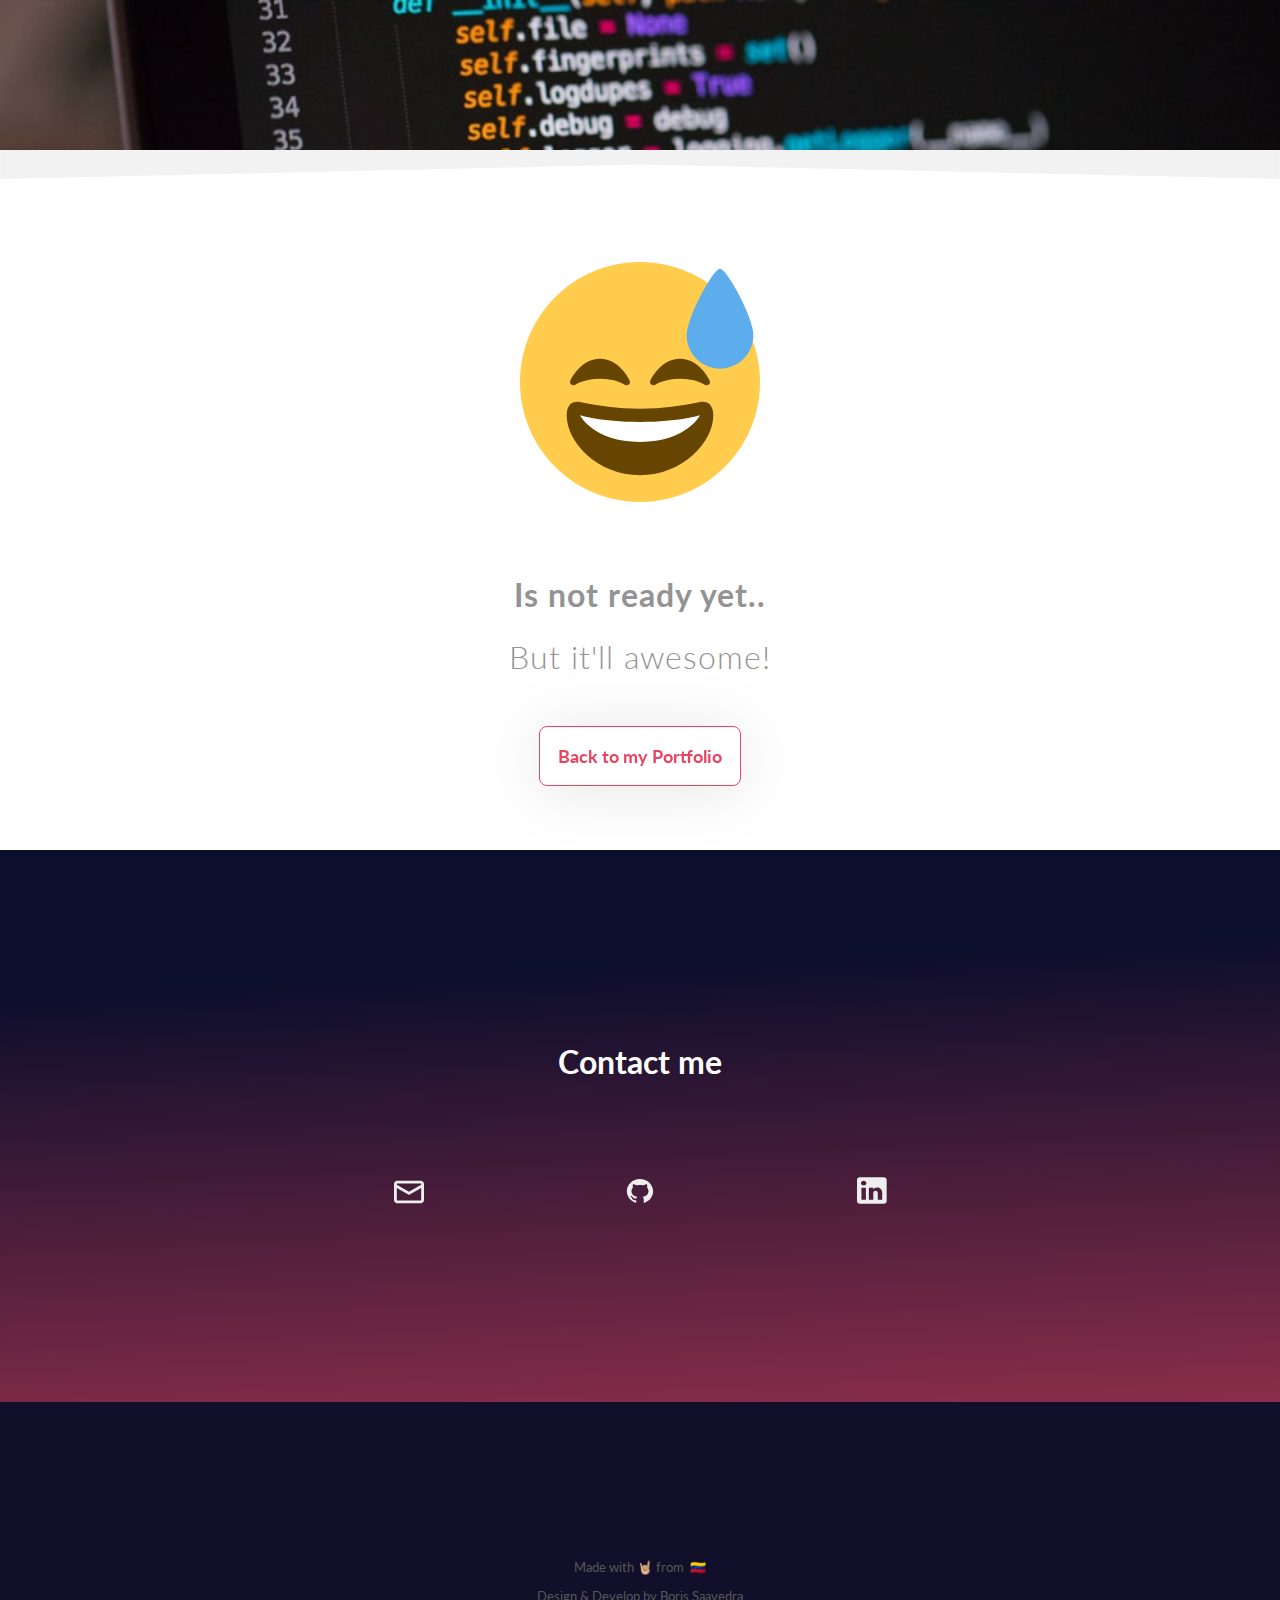
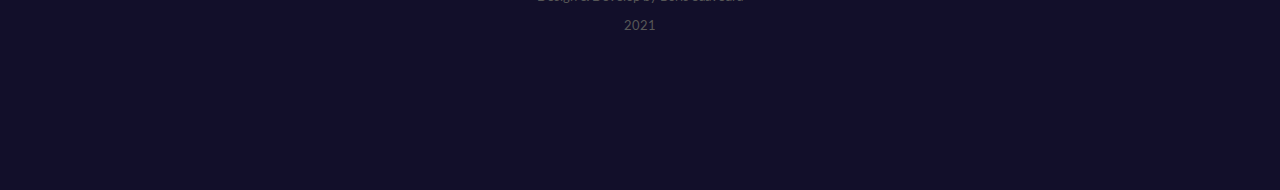
==== free.html @ f75eb016 "Free stuff dummy page added" ====
<!DOCTYPE html>
<html lang="en">
<head>
    <!-- Google Tag Manager -->
        <script>(function(w,d,s,l,i){w[l]=w[l]||[];w[l].push({'gtm.start':
        new Date().getTime(),event:'gtm.js'});var f=d.getElementsByTagName(s)[0],
        j=d.createElement(s),dl=l!='dataLayer'?'&l='+l:'';j.async=true;j.src=
        'https://www.googletagmanager.com/gtm.js?id='+i+dl;f.parentNode.insertBefore(j,f);
        })(window,document,'script','dataLayer','GTM-KXD567V');</script>
    <!-- End Google Tag Manager -->
    <meta charset="UTF-8">
    <meta name="viewport" content="width=device-width, initial-scale=1.0">
    <link rel="stylesheet" type="text/css" href="styles/styles.css">
    <link rel="stylesheet" type="text/css" href="styles/media_queries.css">
    <link href="https://fonts.googleapis.com/css2?family=Lato:wght@300;400;700;900&display=swap" rel="stylesheet">
    <link rel="icon" type="image/png" href="assets/favicon.png">
    <title>Boris Saavedra | FULL STACK DEVELOPER</title>
</head>
<body>
    <!-- Google Tag Manager (noscript) -->
        <noscript><iframe src="https://www.googletagmanager.com/ns.html?id=GTM-KXD567V"
            height="0" width="0" style="display:none;visibility:hidden"></iframe></noscript>
    <!-- End Google Tag Manager (noscript) -->
    <section id="home-section">
        <header id="header">
            <div class="header-pic"></div>
            <div class="header-profile-pic">
                <img src="assets/Boris_pic.png" alt="Boris Saavedra Developer">
            </div>
        </header>
        <div class="header-deco">
            <img class="shadow-deco-1" src="assets/Union.svg" width="100%" height="10%" alt="">
        </div>
        <!-- Start content -->
        <section class="free-wrapper">
            <div class="wrapper">
                <div class="emoji"><img src="assets/free-stuff.svg" alt="Free Stuff"></div>
                <p class="full-stack">Is not ready yet..</p>
                <p class="full-stack lite-font">But it'll awesome!</p>
                <a href="index.html">
                    <button class="btn-outline mt-btn">
                        Back to my Portfolio
                    </button>
                </a>
            </div>
        </section>
        <!-- End content -->
           <!-- Contact me section -->
    <section id="contact-sec">
        <div class="contact-me" id="contact-me">
            <div id="contact-section" class="contact-me-title">Contact me</div>
            <div class="links">
                <a href="mailto:borisaavedra@gmail.com" target="_blank">
                    <img class="links-icons" src="assets/mail-boris.svg" alt="">
                </a>
                <a href="http://github.com/borisaavedra" target="_blank">
                    <img class="links-icons" src="assets/github-boris.svg" alt="">
                </a>
                <a href="https://www.linkedin.com/in/borisaavedra/" target="_blank">
                    <img class="links-icons" src="assets/linkedin-boris.svg" alt="">
                </a>
            </div>
        </div>
        <footer>
            <p>Made with 🤘🏼 from <span>&nbsp;🇻🇪</span></p>
            <p>Design & Develop by Boris Saavedra</p>
            <p>2021</p>
        </footer>
    </section>
    </body>
</html>
---- styles/styles.css ----
html { behavior: smooth; }
body {
    font-family: 'Lato', sans-serif;
    margin: 0px;
    color: #575757;
    background-color: #FFFFFF;
}

.header-pic {
    width: 100%;
    height: 150px;
    background-image: url("../assets/photo-1515879218367-8466d910aaa4.jpg");
    background-repeat: no-repeat;
    background-size: cover;
    position: relative;
}

.header-profile-pic {
    display: none;
    justify-content: center;
    clip-path: circle(49% at 50% 50%);
    position: absolute;
    top: 10%;
    left: calc((100% / 2) - 114px);
    z-index: 1;
}

.nav-container {
    position: relative;
}

li > a {
    text-decoration: none;
    color: #E94560;
}

.cursor {
    cursor: pointer;
}


.nav-ul {
    position: fixed;
    top: 46%;
    left: 2%;
    z-index: 3;
}

ul {
    list-style: none;
}

.bullet {
    background: #575757;
    width: 10px;
    height: 10px;
    border-radius: 100%;
    display: inline-block;
}

.current {
    background: #E94560;
}

.bullet:hover {
    transition: .5s;
    transform: scale(1.1, 1.1);
    background: #E94560;
}

li {
    margin-top: .5em;
    color: #E94560;
}

#home {
    display: inline-block;
}

.nav-text {
    display: none;
}


.main-container {
    display: flex;
    flex-direction: column;
    justify-content: center;
    align-items: center;
    margin-top: 10em;
}

.hero-container {
    display: flex;
    flex-direction: row;
    justify-content: center;
    align-items: center;
}

.main-title {
    margin-top: 3em;
    padding: 0 13em;
}

.main-name {
    font-weight: bold;
    font-size: 5em;
    color: #575757;
}

.full-stack {
    color: #939393;
    font-weight: bold;
    margin-top: -1em;
    margin-top: -0.3em;
    font-size: 3.5em;
    letter-spacing: 1px;
}

.minor {
    font-weight: lighter;
    font-size: 20px;
    color: #878787;
    line-height: 28px;
}

.mt { margin-top: 10px;}
.mb { margin-bottom: 10px; }
.mt-btn { margin-top: 1em; }
.mt-btn-see { margin-top: 4em; }

.CTA-btn {
    background-color: #E94560;
    font-family: 'Lato', sans-serif;
    font-weight: bold;
    font-size: large;
    color: white;
    padding: 1em;
    text-align: center;
    text-decoration: none;
    filter: drop-shadow(0px 4px 30px rgba(0, 0, 0, 0.1));
    border: none;
    border-radius: 8px;
    box-shadow: 2px 4px 30px 0 rgba(0, 0, 0, 0.1);
    cursor: pointer;   
    margin-right: 1em;
}

.CTA-btn:hover {
    transition: 0.5s;
    background-color: #9c2b3e;
}

.CTA-btn:focus {
    outline: none;
}

#about-sec {
    z-index: 2;
    position: relative;
    top: -11vh;
}

.divider-section {
    position: relative;
    margin-top: 5em;
    height: 200px;
    text-align: center;
}

.divider-section > p {
    position: absolute;
}

.section-title {
    color: white;
    font-weight: bold;
    font-size: 2em;
    top: 50%;
    left: calc((100% / 2) - (156px / 2));
}

.about-container {
    width: 50%;
}

.box {
    position: absolute;
    background: linear-gradient(177.33deg, #0B0E2C 23.34%, #E94560 157.52%);
    width: 100%;
    height: 300px;
    transform: skewY(-3deg);
}

.about-container-title {
    display: flex;
    margin-top: 5em;
}

.icon-title {
    margin-right: 1em;
}

.about-container-body {
    margin-top: 1em;
    color: #878787;
    font-size: 1.2em;
    font-weight: lighter;
    line-height: 1.3;
}

.job-title {
    display: flex;
    align-items: flex-start;
}

.icon-title-job {
    width: 2%;
    padding-left: 3em;
    margin-right: 0.5em;
}

.job-title-text {
    font-weight: bold;
}

.job-text {
    padding-left: 4.5em;
    margin-top: 1em;
    margin-bottom: 2em;
}

#no-margin {
    margin-bottom: 0;
}

.portfolio-card > a {
    text-decoration: none;
    color: #575757;;
}

.about-container-body-stack {
    margin-top: 1em;
    display: grid;
    justify-items: center;
    grid-template-columns: auto auto auto auto;
    grid-template-rows: auto auto auto;
    justify-content: space-between;
    align-content: space-between;
    grid-gap: 50px 10px;
    color: #878787;
    font-size: 1.2em;
    font-weight: lighter;
    line-height: 1.3;
}

.item-py {
    width: 46px;
    height: 43px;
    background: url("../assets/icons/python-gray-boris.svg") no-repeat;
}

.item-py:hover {
    transition: .2s;
    transform: scale(1.2, 1.2);
    background: url("../assets/icons/python-boris.svg") no-repeat;
}

.item-flask {
    width: 46px;
    height: 49px;
    background: url("../assets/icons/flask-gray-boris.svg") no-repeat;
}


.item-flask:hover {
    transition: .2s;
    transform: scale(1.2, 1.2);
    background: url("../assets/icons/flask-boris.svg") no-repeat;
}

.item-git {
    width: 46px;
    height: 49px;
    background: url("../assets/icons/git-gray-boris.svg") no-repeat;
}

.item-git:hover {
    transition: .2s;
    transform: scale(1.2, 1.2);
    background: url("../assets/icons/git-boris.svg") no-repeat;
}

.item-mysql {
    width: 57px;
    height: 39px;
    background: url("../assets/icons/mysql-gray-boris.svg") no-repeat;
}

.item-mysql:hover {
    transition: .2s;
    transform: scale(1.2, 1.2);
    background: url("../assets/icons/mysql-boris.svg") no-repeat;
}

.item-html {
    width: 43px;
    height: 43px;
    background: url("../assets/icons/html-gray-boris.svg") no-repeat;
}

.item-html:hover {
    transition: .2s;
    transform: scale(1.2, 1.2);
    background: url("../assets/icons/html-boris.svg") no-repeat;
}

.item-css {
    width: 51px;
    height: 51px;
    background: url("../assets/icons/css-gray-boris.svg") no-repeat;
}

.item-css:hover {
    transition: .2s;
    transform: scale(1.2, 1.2);
    background: url("../assets/icons/css-boris.svg") no-repeat;
}

.item-js {
    width: 51px;
    height: 51px;
    background: url("../assets/icons/js-gray-boris.svg") no-repeat;
}

.item-js:hover {
    transition: .2s;
    transform: scale(1.2, 1.2);
    background: url("../assets/icons/js-boris.svg") no-repeat;
}

.item-figma {
    width: 49px;
    height: 49px;
    background: url("../assets/icons/figma-gray-boris.svg") no-repeat;
}

.item-figma:hover {
    transition: .2s;
    transform: scale(1.2, 1.2);
    background: url("../assets/icons/figma-boris.svg") no-repeat;
}

.item-selenium {
    width: 45px;
    height: 47px;
    background: url("../assets/icons/selenium-gray-boris.svg") no-repeat;
}

.item-selenium:hover {
    transition: .2s;
    transform: scale(1.2, 1.2);
    background: url("../assets/icons/selenium-boris.svg") no-repeat;
}

.item-mongo {
    width: 176px;
    height: 46px;
    background: url("../assets/icons/mongo-gray-boris.svg") no-repeat;
}

.item-mongo:hover {
    transition: .2s;
    transform: scale(1.2, 1.2);
    background: url("../assets/icons/mongodb-boris.svg") no-repeat;
}

.item-spring {
    width: 86px;
    height: 63px;
    background: url("../assets/icons/spring-gray-boris.svg") no-repeat;
}

.item-spring:hover {
    transition: .2s;
    transform: scale(1.2, 1.2);
    background: url("../assets/icons/spring-boris.svg") no-repeat;
}

.item-stack:hover {
    transition: .2s;
    transform: scale(1.2, 1.2);
}

.portfolio-card {
    border-radius: 10px;
    width: 50%;
    padding: 3em;
    margin-top: 2em;
}

.portfolio-card:hover {
    transition: .5s;
    box-shadow: 2px 4px 30px 0 rgba(0, 0, 0, 0.1);
}

.portfolio-card-grid {
    display: grid;
    grid-template-columns: 30% 70%;
    grid-template-rows: auto auto auto;
}

.portfolio-card-grid > h2 {
    margin-bottom: 0.2em;
}

.icon-card {
    grid-column: 1 / 2;
    grid-row: 1 / 4;

}

.contact-me {
    background: linear-gradient(177.33deg, #0B0E2C 23.34%, #E94560 157.52%);
    padding: 12em;
    margin-top: 4em;
}

.card-badge {
    display: flex;
    flex-wrap: wrap;
}

.card-body {
    font-size: 1.2em;
    font-weight: lighter;
}

.badge-container {
    display: flex;
    font-family: Verdana, Geneva, Tahoma, sans-serif;
    font-size: 70%;
    line-height: 12px;
    margin-top: 5px;
    margin-right: 10px;
}

.badge-container-b {
    padding: 5px; 
    color: #FFFFFF;
    line-height: 12px;
    height: 12px;
}

.badge-text-container {
    background-color: #555;
    border-radius: 4px 0 0 4px;
}

.badge-right-container {
    border-radius: 0 4px 4px 0;
}

.blue {
    background-color: #007ec6;
}

.green {
    background-color: #97ca00;
}

.yellow {
    background-color: #dfb317;
}

.orange {
    background-color: #df7117;
}

.purple {
    background-color: rgb(173, 30, 173);
}

/* CSS for free.html */
.free-wrapper {
    display: flex;
    justify-content: center;
}

.emoji > img{
    width: 15em;
    margin: 5em 0;
}

.wrapper {
    width: fit-content;
    text-align: center;
}

.lite-font {
    font-weight: 300;
    font-size: 2em;
}

/* CSS for free.html */

.btn-outline {
    background-color: #FFFFFF;
    font-family: 'Lato', sans-serif;
    font-weight: bold;
    font-size: large;
    color: #E94560;
    padding: 1em;
    text-align: center;
    text-decoration: none;
    filter: drop-shadow(0px 4px 30px rgba(0, 0, 0, 0.1));
    border: 1px solid #E94560;
    border-radius: 8px;
    cursor: pointer;   
}

.btn-outline:hover {
    background-color: #E94560;
    color: #FFFFFF;
    transition: 0.5s;
}

.contact-me > h2 {
    color: white;
    background-image: linea;
    text-align: center;
}

.contact-me-title {
    color: white;
    font-weight: bold;
    font-size: 2em;
    text-align: center;
    margin-bottom: 3em;
}

.links {
    display: flex;
    justify-content: space-evenly;
    margin-top: 3em;
}

.links-icons {
    width: 30px;
}

.links-icons:hover {
    transition: .2s;
    transform: scale(1.2, 1.2);
}

footer {
    background-color: #120F2A;
    padding: 9em;
}

footer > p {
    font-size: small;
    text-align: center;
}

footer.p.span {
    line-height: 0%;
}
---- styles/media_queries.css ----
@media only screen and (max-width: 1885px) {
    .main-name {
        font-size: 3.5em;
    }
    
    .full-stack {
        font-size: 2.5em;
    }
    
    #hero-img {
        width: 45em;
    }
    
    #about-sec {
        top: -15vh;
    }
}

@media only screen and (max-width: 1660px) {

    .main-name {
        font-size: 2.9em;
    }

}
@media only screen and (max-width: 1560px) {
    .main-name {
        font-size: 2.9em;
    }

    .full-stack {
        font-size: 2em;
    }

    .main-title {
        padding: 0 9em;
    }

}
@media only screen and (max-width: 1415px) {
    .main-name {
        font-size: 2.5em;
    }

    .full-stack {
        font-size: 2em;
    }

    .main-title {
        padding: 0 7em;
    }

    #hero-img {
        width: 40em;
    }

}
@media only screen and (max-width: 1310px) {

    .main-title {
        padding: 0 6em;
    }

    #hero-img {
        width: 35em;
    }

}

@media only screen and (max-width: 1250px) {
    .header-pic {
        height: 125px;
    }
    
    #hero-img { 
        display: none; 
    }
    
    .header-profile-pic > img {
        height: 125px;
    }
    
    .header-profile-pic {
        display: flex;
        left: calc((100% / 2) - 63px);
    }
    
    .main-title {
        margin-bottom: 5em;
        padding: 0 12em;
    }
}

@media only screen and (max-width: 800px) {
    .main-title {
        margin-bottom: 5em;
        padding: 0 7em;
    }
}

@media only screen and (max-width: 580px) {
    body{
        font-size: 16px;
    }
    
    .header-pic {
        height: 125px;
    }

    #hero-img { 
        display: none; 
    }
    
    .header-profile-pic > img {
        height: 125px;
    }
    
    .header-profile-pic {
        display: flex;
        left: calc((100% / 2) - 63px);
    }

    .shadow-deco-1 {
        display: none;
    }

    .main-name {
        font-size: 36px;
    }

    .main-title {
        margin-top: 7em;
        padding: 0 2em;
        margin-bottom: 5em;
    }

    .section-title {
        font-size: 26px;
        left: calc((100% / 2) - (113px / 2))
    }
    .full-stack {
        font-size: 33px;
        margin-top: 0.3em;
    }

    .minor {
        font-size: 1.2em;
    }

    .nav-container {
        display: none;
    }

    .about-container {
        width: 81%;
    }

    .box {
        transform: skewY(-5deg);
    }
    .icon-title-job {
        padding-left: 1em;
        width: 6%;
    }

    .job-text {
        padding-left: 2em;
    }

    .about-container-body-stack {
        grid-template-columns: auto auto auto;
        grid-template-rows: auto auto auto auto;
    }

    .item-py, .item-flask, .item-git, .item-mysql, .item-mongo {
        background-size: 100%;
    }

    .item-py {
        background: url("../assets/icons/python-boris.svg") no-repeat;
    } 
    
    .item-flask {
        background: url("../assets/icons/flask-boris.svg") no-repeat;
    } 
    .item-git {
        background: url("../assets/icons/git-boris.svg") no-repeat;
    } 
    
    .item-mysql {
        background: url("../assets/icons/mysql-boris.svg") no-repeat;
    }
    
    .item-html {
        background: url("../assets/icons/html-boris.svg") no-repeat;
    }
    
    .item-css {
        background: url("../assets/icons/css-boris.svg") no-repeat;
    }
    
    .item-js {
        background: url("../assets/icons/js-boris.svg") no-repeat;
    }
    
    .item-figma {
        background: url("../assets/icons/figma-boris.svg") no-repeat;
    }
    
    .item-selenium {
        background: url("../assets/icons/selenium-boris.svg") no-repeat;
    }
    
    .item-spring {
        background: url("../assets/icons/spring-boris.svg") no-repeat;
    }
    

    .item-mongo {
        width: 40%;
        background: url("../assets/icons/mongo_boris_leap.svg") no-repeat;
    }

    .portfolio-card-grid {
        grid-template-columns: auto;
        grid-template-rows: auto auto auto auto;
        width: 100%;
    }

    .icon-card {
        width: 30%;
    }

    .card-body {
        font-size: 16px;
        margin-bottom: 1em;
        width: 100%;
    }

    .card-badge {
        width: 100%;
        flex-wrap: wrap;
    }

    .contact-me  {
        padding: 7em;

    }

    .contact-me-title {
        font-size: 26px;
        width: 100%;
    }

    .links {
        flex-direction: column;
        align-items: center;
        height: 250px

    }

    footer {
        padding: 6em;
    }

    footer > p {
        width: 103%;
    }

    footer > p > span > img {
        width: 10%;
    }
}
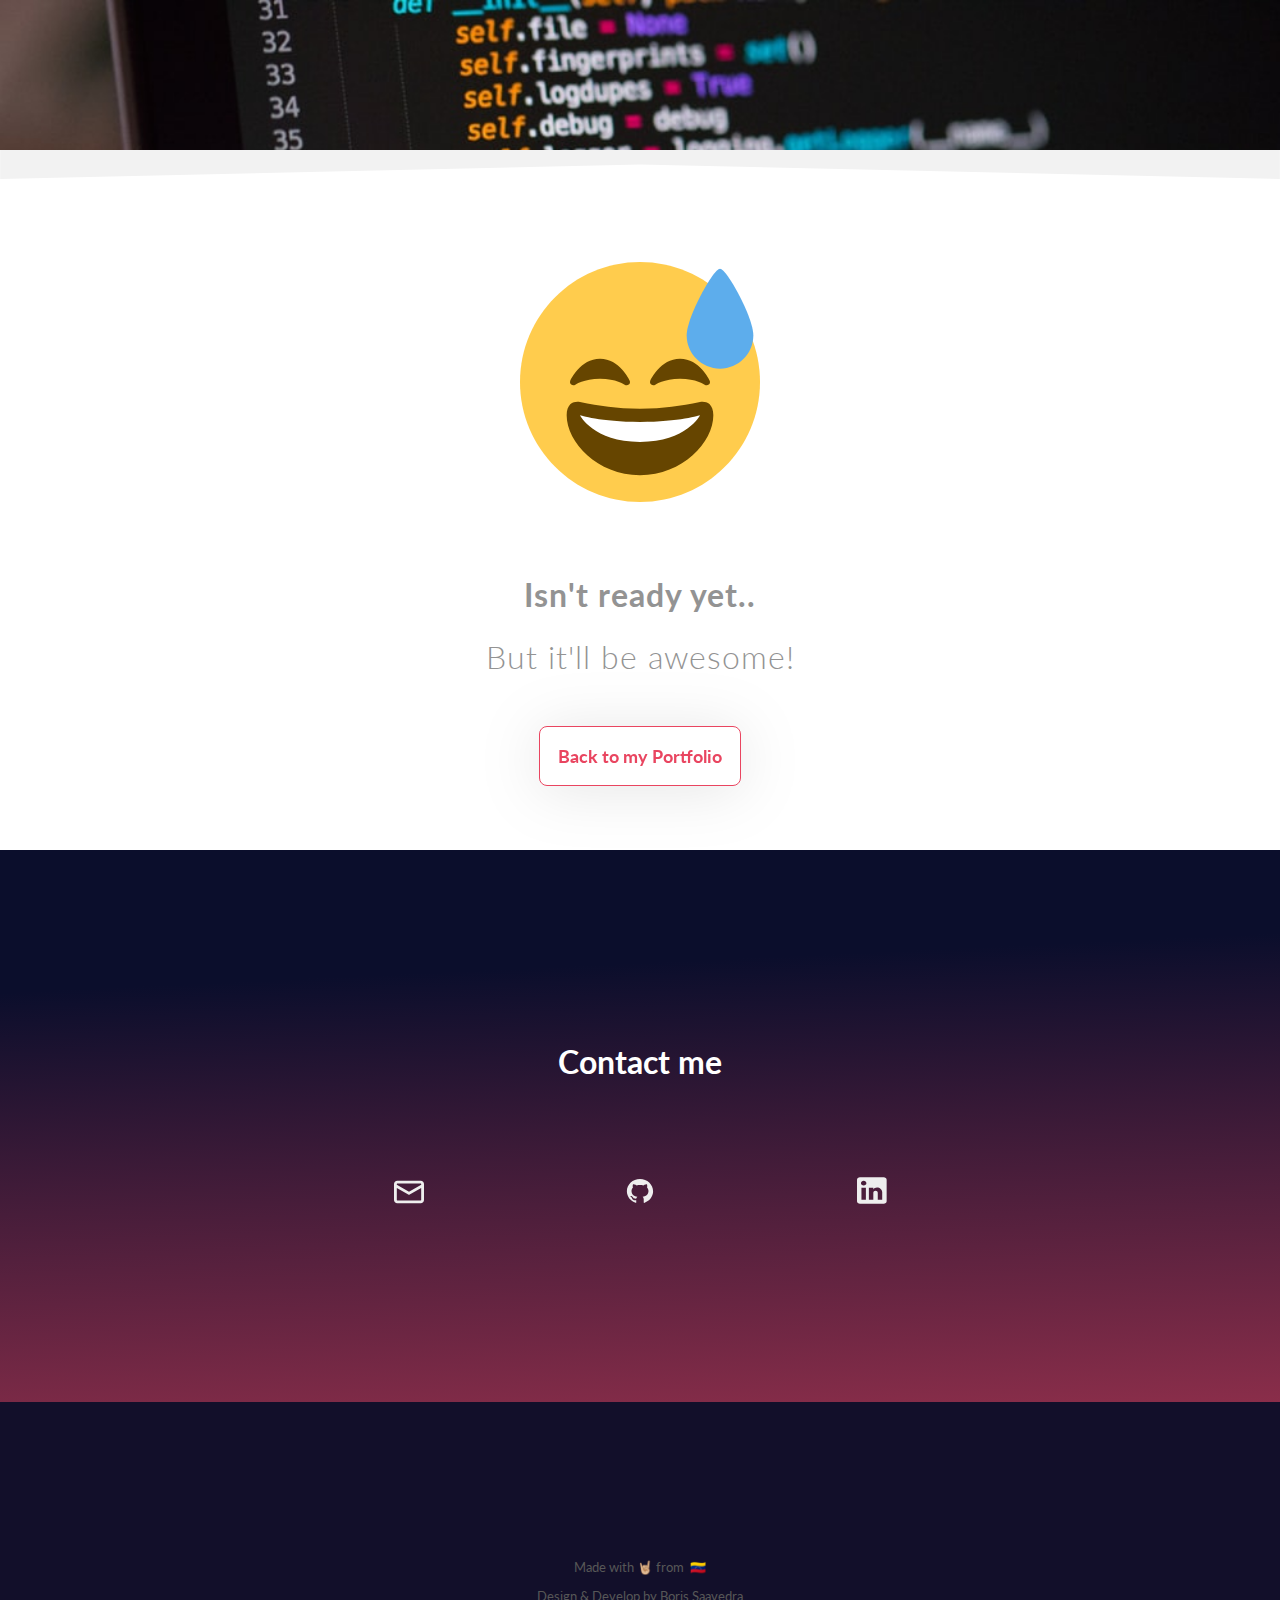
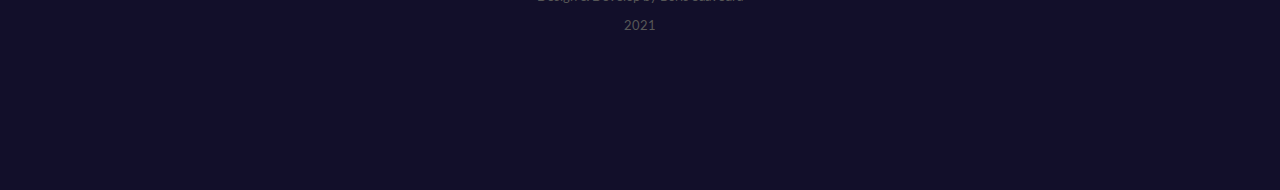
==== commit d7cd908d: "Typo in free.html" ====
--- a/free.html
+++ b/free.html
@@ -35,9 +35,9 @@
         <section class="free-wrapper">
             <div class="wrapper">
                 <div class="emoji"><img src="assets/free-stuff.svg" alt="Free Stuff"></div>
-                <p class="full-stack">Is not ready yet..</p>
-                <p class="full-stack lite-font">But it'll awesome!</p>
-                <a href="index.html">
+                <p class="full-stack">Isn't ready yet..</p>
+                <p class="full-stack lite-font">But it'll be awesome!</p>
+                <a href="/">
                     <button class="btn-outline mt-btn">
                         Back to my Portfolio
                     </button>
@@ -68,4 +68,4 @@
         </footer>
     </section>
     </body>
-</html>+</html>
